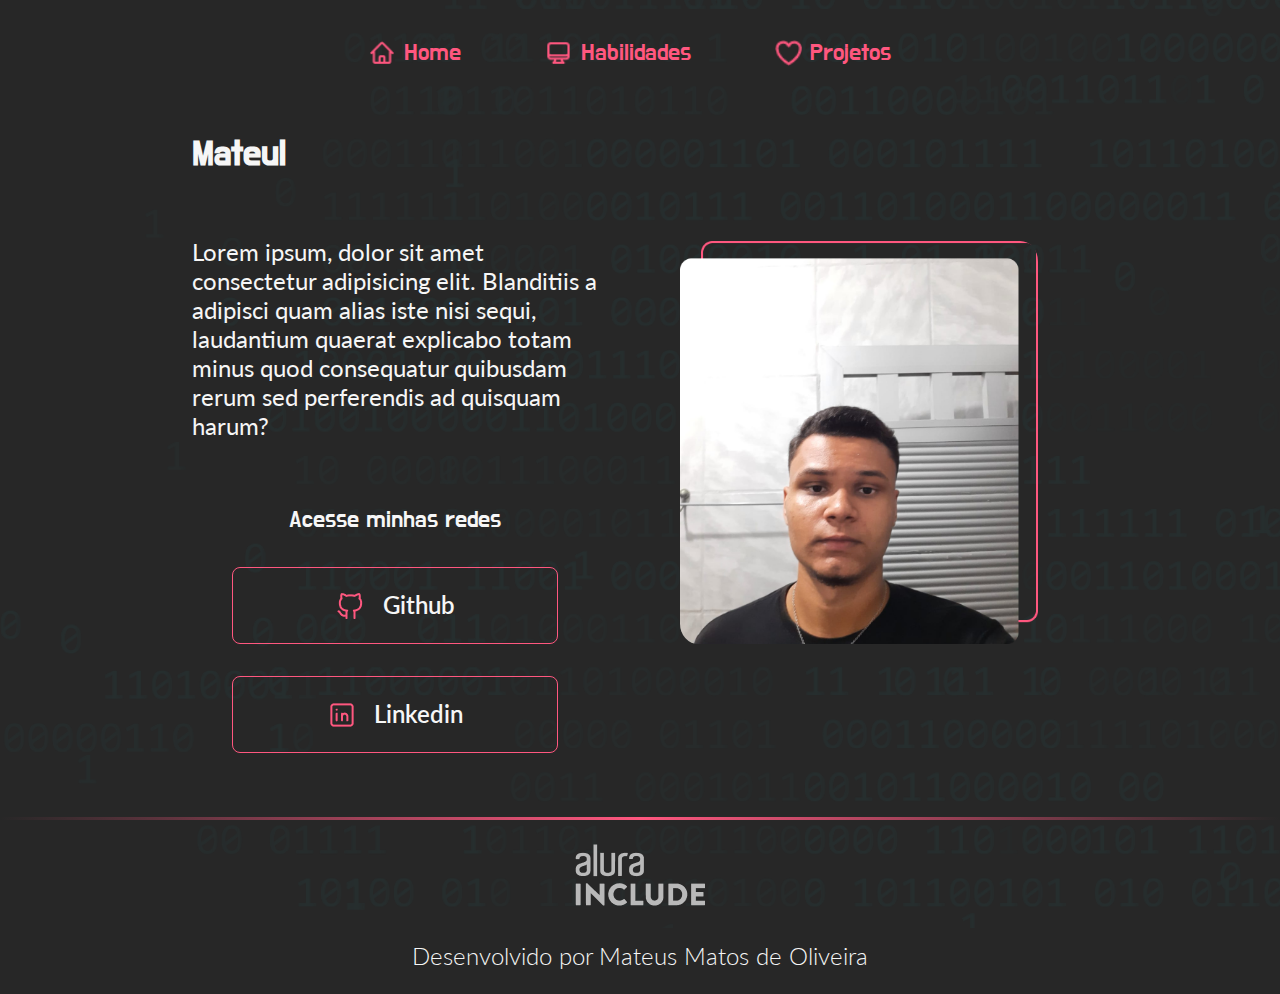
==== index.html @ 691ed64d "mudado home.html para index.html" ====
<!DOCTYPE html>
<html lang="en">
<head>
    <meta charset="UTF-8">
    <meta name="viewport" content="width=device-width, initial-scale=1.0">
    <title>Home</title>
    <link rel="stylesheet" href="./style/index.css">
    <link rel="shortcut icon" href="./assets/favicon_home.png" type="image/x-icon">
</head>
<body>

    <header class="cabecalho">

        <nav class="cabecalho__menu">

            <a href="index.html" class="cabecalho__menu__link">
                <div class="cabecalho__menu__item">
                    <img src="./assets/home.png" alt="icone de uma casa rosa">
                    <span>Home</span>
                </div>
            </a>

            <a href="skills.html" class="cabecalho__menu__link">
                <div class="cabecalho__menu__item">
                    <img src="./assets/skills.png" alt="icone de uma tv rosa">
                    <span>Habilidades</span> 
                </div>
            </a>

            <a href="projects.html" class="cabecalho__menu__link">
                <div class="cabecalho__menu__item">
                    <img src="./assets/projects.png" alt="icone de um coração rosa">
                    <span>Projetos</span> 
                </div>
            </a>
            
        </nav>

    </header>

    <main class="apresentacao">

        <section class="apresentacao__conteudo">

            <div class="apresentacao__conteudo__completo">

                <h1 class="apresentacao__conteudo__nome" id="nome-autor"></h1>
                <strong class="titulo__destaque__nome" id="sobrenome-autor"></strong>

            </div>

            <p class="apresentacao__conteudo__paragrafo">Lorem ipsum, dolor sit amet consectetur adipisicing elit. Blanditiis a adipisci quam alias iste nisi sequi, laudantium quaerat explicabo totam minus quod consequatur quibusdam rerum sed perferendis ad quisquam harum?</p>

            <div class="apresentacao__links">

                <h2 class="apresentacao__links__subtitulo">Acesse minhas redes</h2>

                <a href="https://github.com/gota03" class="apresentacao__links__navegacao" target="_blank">
                    <img src="./assets/githubg.png" alt="Logo do Github">
                    <span>Github</span> 
                </a>

                <a href="" class="apresentacao__links__navegacao" target="_blank">
                    <img src="./assets/linkedin.png" alt="Logo do Linkedin">
                    <span>Linkedin</span> 
                </a>

            </div>

        </section>

        <img class="apresentacao__imagem__pessoal" src="./assets/imagem_pessoal.png" alt="foto do mateus">

    </main>

    <div class="rodape__borda"></div>
    
    <footer class="rodape">
        
        <img src="./assets/Logo Alura Include.png" alt="logo da alura">
        <p class="rodape__texto">Desenvolvido por Mateus Matos de Oliveira</p>
    </footer>

    <script src="./scripts/home.js"></script>

</body>
</html>
---- style/index.css ----
@import url('https://fonts.googleapis.com/css2?family=Do+Hyeon&display=swap');
@import url('https://fonts.googleapis.com/css2?family=Lato:ital,wght@0,100;0,300;0,400;0,700;0,900;1,100;1,300;1,400;1,700;1,900&display=swap');

:root{
    --cor-primaria: #FF577F;
    --cor-secundaria: #F6F6F6;
    --cor-terciaria: #272727;

    --fonte-primaria: 'Do Hyeon', sans-serif;
    --fonte-secundaria: 'Lato', sans-serif;
}

*{
    margin: 0;
    padding: 0;
}

html ::-webkit-scrollbar { 
    /* Utilizaremos esta propriedade para definir a largura da barra de rolagem. */
    width: 7px;
  }
  html ::-webkit-scrollbar-thumb {
    /* Esta propriedade serve para customizar o background da barra de rolagem. */
    border-radius: 3.12rem;
    background:  var(--cor-primaria);
  }
  html ::-webkit-scrollbar-track {
    /*  Esta propriedade serve para customizar a barrinha da barra de rolagem. */
    background:  var(--cor-terciaria);
  }

body{
    background-color: var(--cor-terciaria);
    background-image: url("../assets/background.png");
    background-repeat: no-repeat;
    background-size: auto;
    box-sizing: border-box;
    overflow-x: hidden;
}

.cabecalho{
    padding: 3% 5% 0% 5%;
    overflow-x: auto;
    white-space: nowrap;
}

.cabecalho__menu{
    display: flex;
    justify-content: center;
    gap: 4rem;
}

.cabecalho__menu__item {
    display: flex;
    align-items: center;
    gap: 0.5rem;
}

.cabecalho__menu__link{
    position: relative;
    text-decoration: none;
    font-family: var(--fonte-primaria);
    color:var(--cor-primaria);
    font-size: 1.5rem;
    margin-right: 1.25rem;
    font-weight: 400;
}

.cabecalho__menu__link img{
    width: 1.7rem;
}
  
.cabecalho__menu__link::after {
    content: '';
    position: absolute;
    bottom: 0;
    left: 50%;
    width: 0;
    height: 0.12rem; /* Altura da borda */
    background-color: var(--cor-primaria); /* Cor da borda */
    transition: width 0.5s ease; /* Animação da largura */
    transform: translateX(-50%);
}
  
.cabecalho__menu__link:hover::after {
    width: calc(100%);
}

.apresentacao{
    padding: 5% 15%;
    display: flex;
    align-items: center;
    justify-content: space-between;
    gap: 5.12rem;
}

.apresentacao__conteudo{
    width: 50%;
    display: flex;
    flex-direction: column;
    gap: 2.5rem;
}

.apresentacao__conteudo__completo{
    display: flex;
    flex-direction: row;
    gap: 0.62rem;
}

.apresentacao__conteudo__nome{
    font-size: 2.25rem;
    font-family: var(--fonte-primaria);
    color: var(--cor-secundaria);
}

.apresentacao__conteudo__minhas{
    font-size: 2.25rem;
    font-family: var(--fonte-primaria);
    color: var(--cor-secundaria);
}

.apresentacao__conteudo__projetos{
    font-size: 2.25rem;
    font-family: var(--fonte-primaria);
    color: var(--cor-secundaria);
}

#nome-autor.piscar::after,
#sobrenome-autor.piscar::after {
    content: "|";
    animation: piscar 1s infinite;
}

#minhas.piscar::after,
#habilidades.piscar::after {
    content: "|";
    animation: piscar 1s infinite;
}

#meus.piscar::after,
#projetos.piscar::after {
    content: "|";
    animation: piscar 1s infinite;
}

.titulo__destaque__nome{
    font-size: 2.25rem;
    font-family: var(--fonte-primaria);
    color: var(--cor-primaria);
}

.titulo__destaque__habilidades{
    font-size: 2.25rem;
    font-family: var(--fonte-primaria);
    color: var(--cor-primaria);
}

.titulo__destaque__projetos{
    font-size: 2.25rem;
    font-family: var(--fonte-primaria);
    color: var(--cor-primaria);
}

@keyframes piscar {
    0% {
        opacity: 0;
      }
      50% {
        opacity: 1;
      }
      100% {
        opacity: 0;
      }
}

.apresentacao__conteudo__paragrafo{
    font-size: 1.5rem;
    font-family: var(--fonte-secundaria);
    margin-top: 1.25rem;
    color: var(--cor-secundaria);
}

.apresentacao__links{
    display: flex;
    justify-content: space-between;
    margin-top: 1.56rem;
    flex-direction: column;
    align-items: center;
    gap: 2rem;
}

.apresentacao__projetos{
    display: flex;
    justify-content: space-around;
    gap: 3.12rem;
}

.apresentacao__projetos__imagens{
    width: 70%;
    border-radius: 1rem;
}

.apresentacao__links__subtitulo{
    font-family: var(--fonte-primaria);
    font-weight: 400;
    font-size: 1.5rem;
    color: var(--cor-secundaria);
    text-align: center;
}

.apresentacao__links__navegacao{
    display: flex;
    justify-content: center;
    gap: 1rem;
    border: 0.12rem solid var(--cor-primaria);
    width: 80%;
    text-align: center;
    border-radius: 8px;
    font-size: 1.5rem;
    padding: 1.34rem 0rem;
    text-decoration: none;
    color: var(--cor-secundaria);
    font-weight: 600;
    font-family: "Lato", sans-serif;
}

.apresentacao__links__navegacao:hover {
    transform: scale(1.07);
}

.apresentacao__borda__imagem{
    border: 0.12rem solid #FF577F;
    border-radius: 0.62rem;
    margin-right: 3.12rem;
    padding: 6.25rem;
}

.apresentacao__imagem__pessoal{
    width: 40%;
    margin-right: 3.12rem;
    border-radius: 5%;
}

.apresentacao__imagem{
    width: 40%;
    height: 40%;
}

.rodape__borda {
    position: relative;
    bottom: 0;
    left: 0;
    width: 100%;
    height: 0.18rem; /* Altura da linha */
    background: linear-gradient(to right, rgba(255, 87, 127, 0), rgba(255, 87, 127, 1), rgba(255, 87, 127, 0));
    animation: moverFeixe 2.4s linear infinite;
}

@keyframes moverFeixe {
    0% {
        left: -100%;
    }
    100% {
        left: 100%;
    }
}

.rodape{
    padding: 1.5rem;
    color: var(--cor-secundaria);
    text-align: center;
    font-family: var(--fonte-secundaria);
    font-size: 1rem;
    font-weight: 400;
}

@keyframes lights {
    0% {
      color: hsl(230, 40%, 80%);
      text-shadow:
        0 0 1em hsla(320, 100%, 50%, 0.2),
        0 0 0.125em hsla(320, 100%, 60%, 0.3),
        -1em -0.125em 0.5em hsla(40, 100%, 60%, 0),
        1em 0.125em 0.5em hsla(200, 100%, 60%, 0);
    }
    
    30% { 
      color: hsl(230, 80%, 90%);
      text-shadow:
        0 0 1em hsla(320, 100%, 50%, 0.5),
        0 0 0.125em hsla(320, 100%, 60%, 0.5),
        -0.5em -0.125em 0.25em hsla(40, 100%, 60%, 0.2),
        0.5em 0.125em 0.25em hsla(200, 100%, 60%, 0.4);
    }
    
    40% { 
      color: hsl(230, 100%, 95%);
      text-shadow:
        0 0 1em hsla(320, 100%, 50%, 0.5),
        0 0 0.125em hsla(320, 100%, 90%, 0.5),
        -0.25em -0.125em 0.125em hsla(40, 100%, 60%, 0.2),
        0.25em 0.125em 0.125em hsla(200, 100%, 60%, 0.4);
    }
    
    70% {
      color: hsl(230, 80%, 90%);
      text-shadow:
        0 0 1em hsla(320, 100%, 50%, 0.5),
        0 0 0.125em hsla(320, 100%, 60%, 0.5),
        0.5em -0.125em 0.25em hsla(40, 100%, 60%, 0.2),
        -0.5em 0.125em 0.25em hsla(200, 100%, 60%, 0.4);
    }
    
    100% {
      color: hsl(230, 40%, 80%);
      text-shadow:
        0 0 1em hsla(320, 100%, 50%, 0.2),
        0 0 0.125em hsla(320, 100%, 60%, 0.3),
        1em -0.125em 0.5em hsla(40, 100%, 60%, 0),
        -1em 0.125em 0.5em hsla(200, 100%, 60%, 0);
    }
    
  }

.rodape__texto {
    margin: auto;
    margin-top: 2rem;
    font-size: 1.5rem;
    font-weight: 300;
    animation: lights 5s 750ms linear infinite;
}

@media screen and (min-width: 320px) and (max-width: 399px) {
    .cabecalho{
        padding: 5% 0% 0% 4%;
        overflow-x: hidden;
    }
    .cabecalho__menu {
        flex-direction: row;
        gap: 0.2rem;
    }
    .cabecalho__menu__item {
        gap: 0.3rem;
    }
    .cabecalho__menu__link img{
        width: 1.1rem;
    }
    .cabecalho__menu__item span{
        font-size: 1rem;
    }
    .apresentacao{
        flex-direction: column-reverse;
    }
    .apresentacao__imagem__pessoal{
        width: 100%;
        margin-left: 3.9rem;
        margin-top: 2rem;
        border-radius: 1rem;
        margin-bottom: -3rem;
    }
    .apresentacao__imagem{
        width: 100%;
        margin-top: 1rem;
        border-radius: 1rem; 
        margin-bottom: -3rem;
    }
    .apresentacao__conteudo{
        width: 100%;
        gap: 0.8rem;
    }
    .apresentacao__conteudo__completo{
        flex-direction: column;
        flex-direction: row;
        flex-wrap: wrap;
        gap: 0.2rem;
        margin-top: 1rem;
    }
    .apresentacao__conteudo__nome, .titulo__destaque__nome{
        font-size: 2rem;
    }
    .apresentacao__links__navegacao{
        width: 100%;
    }
    .rodape__borda{
        margin-top: 1.5rem;
    }
    .rodape{
        margin-top: 1.5rem;
    }
    .apresentacao__projetos{
        margin-top: 2rem;
        flex-direction: column;
    }
    .apresentacao__projetos__imagens{
        width: 100%;
        border-radius: 1rem;
    }
    @keyframes lights {
        0% {
          color: hsl(230, 40%, 80%);
          text-shadow:
            0 0 1em hsla(320, 100%, 50%, 0.2),
            0 0 0.125em hsla(320, 100%, 60%, 0.3),
            -1em -0.125em 0.5em hsla(40, 100%, 60%, 0),
            1em 0.125em 0.5em hsla(200, 100%, 60%, 0);
        }
        
        30% { 
          color: hsl(230, 80%, 90%);
          text-shadow:
            0 0 1em hsla(320, 100%, 50%, 0.5),
            0 0 0.125em hsla(320, 100%, 60%, 0.5),
            -0.5em -0.125em 0.25em hsla(40, 100%, 60%, 0.2),
            0.5em 0.125em 0.25em hsla(200, 100%, 60%, 0.4);
        }
        
        40% { 
          color: hsl(230, 100%, 95%);
          text-shadow:
            0 0 1em hsla(320, 100%, 50%, 0.5),
            0 0 0.125em hsla(320, 100%, 90%, 0.5),
            -0.25em -0.125em 0.125em hsla(40, 100%, 60%, 0.2),
            0.25em 0.125em 0.125em hsla(200, 100%, 60%, 0.4);
        }
        
        70% {
          color: hsl(230, 80%, 90%);
          text-shadow:
            0 0 1em hsla(320, 100%, 50%, 0.5),
            0 0 0.125em hsla(320, 100%, 60%, 0.5),
            0.5em -0.125em 0.25em hsla(40, 100%, 60%, 0.2),
            -0.5em 0.125em 0.25em hsla(200, 100%, 60%, 0.4);
        }
        
        100% {
          color: hsl(230, 40%, 80%);
          text-shadow:
            0 0 1em hsla(320, 100%, 50%, 0.2),
            0 0 0.125em hsla(320, 100%, 60%, 0.3),
            1em -0.125em 0.5em hsla(40, 100%, 60%, 0),
            -1em 0.125em 0.5em hsla(200, 100%, 60%, 0);
        }
        
      }

    .rodape__texto {
        margin: auto;
        margin-top: 2rem;
        font-size: 2rem;
        font-weight: 300;
        animation: lights 5s 750ms linear infinite;
    }
}

@media screen and (min-width: 400px) and (max-width: 576px) {
    .cabecalho{
        padding: 5% 0% 1% 1%;
        overflow-x: hidden;
        width: 100%;
    }
    .cabecalho__menu {
        flex-direction: row;
        gap: 0.3rem;
    }
    .cabecalho__menu__link{
        width: auto;
    }
    .cabecalho__menu__item {
        gap: 0.4
        rem;
    }
    .cabecalho__menu__link img{
        width: 1.4rem;
    }
    .cabecalho__menu__item span{
        font-size: 1.4rem;
    }
    .apresentacao{
        flex-direction: column-reverse;
    }
    .apresentacao__imagem__pessoal{
        width: 100%;
        margin-left: 4.5rem;
        margin-top: 2rem;
        border-radius: 1rem;
        margin-bottom: -3rem;
    }
    .apresentacao__imagem{
        width: 100%;
        margin-top: 1rem;
        border-radius: 1rem; 
        margin-bottom: -3rem;
    }
    .apresentacao__conteudo{
        width: 100%;
        gap: 0.8rem;
    }
    .apresentacao__conteudo__completo{
        flex-direction: column;
        flex-direction: row;
        flex-wrap: wrap;
        gap: 0.5rem;
        margin-top: 1rem;
    }
    .apresentacao__links__navegacao{
        width: 100%;
    }
    .rodape__borda{
        margin-top: 1.5rem;
    }
    .rodape{
        margin-top: 1.5rem;
    }
    .apresentacao__projetos{
        margin-top: 2rem;
        flex-direction: column;
    }
    .apresentacao__projetos__imagens{
        width: 100%;
        border-radius: 1rem;
    }
    @keyframes lights {
        0% {
          color: hsl(230, 40%, 80%);
          text-shadow:
            0 0 1em hsla(320, 100%, 50%, 0.2),
            0 0 0.125em hsla(320, 100%, 60%, 0.3),
            -1em -0.125em 0.5em hsla(40, 100%, 60%, 0),
            1em 0.125em 0.5em hsla(200, 100%, 60%, 0);
        }
        
        30% { 
          color: hsl(230, 80%, 90%);
          text-shadow:
            0 0 1em hsla(320, 100%, 50%, 0.5),
            0 0 0.125em hsla(320, 100%, 60%, 0.5),
            -0.5em -0.125em 0.25em hsla(40, 100%, 60%, 0.2),
            0.5em 0.125em 0.25em hsla(200, 100%, 60%, 0.4);
        }
        
        40% { 
          color: hsl(230, 100%, 95%);
          text-shadow:
            0 0 1em hsla(320, 100%, 50%, 0.5),
            0 0 0.125em hsla(320, 100%, 90%, 0.5),
            -0.25em -0.125em 0.125em hsla(40, 100%, 60%, 0.2),
            0.25em 0.125em 0.125em hsla(200, 100%, 60%, 0.4);
        }
        
        70% {
          color: hsl(230, 80%, 90%);
          text-shadow:
            0 0 1em hsla(320, 100%, 50%, 0.5),
            0 0 0.125em hsla(320, 100%, 60%, 0.5),
            0.5em -0.125em 0.25em hsla(40, 100%, 60%, 0.2),
            -0.5em 0.125em 0.25em hsla(200, 100%, 60%, 0.4);
        }
        
        100% {
          color: hsl(230, 40%, 80%);
          text-shadow:
            0 0 1em hsla(320, 100%, 50%, 0.2),
            0 0 0.125em hsla(320, 100%, 60%, 0.3),
            1em -0.125em 0.5em hsla(40, 100%, 60%, 0),
            -1em 0.125em 0.5em hsla(200, 100%, 60%, 0);
        }
        
      }

    .rodape__texto {
        margin: auto;
        margin-top: 2rem;
        font-size: 1rem;
        font-weight: 300;
        animation: lights 5s 750ms linear infinite;
    }
}

@media screen and (min-width: 577px) and (max-width: 1024px){
    .cabecalho{
        padding: 10% 0% 5% 2%;
        overflow-x: hidden;
    }
    .cabecalho__menu{
        gap: 1rem;
    }
    .cabecalho__menu__item{
        gap: 0.5rem;
    }
    .cabecalho__menu__link{
        font-size: 2rem;
    }
    .cabecalho__menu__link img{
        width: 2rem;
    }
    .apresentacao{
        padding: 5% 5% 5% 5%;
        width: auto;
        gap: 4rem;
        flex-direction: column-reverse;
    }
    .apresentacao__conteudo{
        align-items: center;
        gap: 1rem;
        width: auto;
    }
    .apresentacao__conteudo__completo{
        gap: 1rem;
        flex-wrap: wrap;
    }
    .apresentacao__conteudo__nome, .titulo__destaque__nome, .apresentacao__conteudo__minhas, .titulo__destaque__habilidades, .apresentacao__conteudo__projetos, .titulo__destaque__projetos{
        font-size: 3.5rem;
    }
    .apresentacao__conteudo__paragrafo{
        margin-top: 2rem;
        font-size: 2.3rem;
    }
    .apresentacao__links__subtitulo{
        margin-top: 2rem;
        font-size: 2.5rem;
    }
    .apresentacao__links__navegacao{
        width: 100%;
        font-size: 2rem;
        padding: 2rem 1.5rem;
        align-items: center;
        margin-top: 2rem;
    }
    .apresentacao__links__navegacao img{
        width: 3rem;
    }
    .apresentacao__links__navegacao span{
        font-size: 2.5rem;
    }
    .apresentacao__imagem__pessoal{
        width: auto;
        margin-right: 0rem;
    }
    .apresentacao__imagem{
        width: auto;
    }
    .apresentacao__projetos{
        width: 100%;
        flex-direction: column;
        align-items: center;
        margin-top: 5rem;
    }
    .rodape__borda{
        margin-top: 2rem;
        height: 0.3rem;
        margin-bottom: 2rem;
    }
    .rodape{
        padding: 2rem;
        font-size: 2rem;
    }
    .rodape img{
        width: 10rem;
    }
    @keyframes lights {
        0% {
          color: hsl(230, 40%, 80%);
          text-shadow:
            0 0 1em hsla(320, 100%, 50%, 0.2),
            0 0 0.125em hsla(320, 100%, 60%, 0.3),
            -1em -0.125em 0.5em hsla(40, 100%, 60%, 0),
            1em 0.125em 0.5em hsla(200, 100%, 60%, 0);
        }
        
        30% { 
          color: hsl(230, 80%, 90%);
          text-shadow:
            0 0 1em hsla(320, 100%, 50%, 0.5),
            0 0 0.125em hsla(320, 100%, 60%, 0.5),
            -0.5em -0.125em 0.25em hsla(40, 100%, 60%, 0.2),
            0.5em 0.125em 0.25em hsla(200, 100%, 60%, 0.4);
        }
        
        40% { 
          color: hsl(230, 100%, 95%);
          text-shadow:
            0 0 1em hsla(320, 100%, 50%, 0.5),
            0 0 0.125em hsla(320, 100%, 90%, 0.5),
            -0.25em -0.125em 0.125em hsla(40, 100%, 60%, 0.2),
            0.25em 0.125em 0.125em hsla(200, 100%, 60%, 0.4);
        }
        
        70% {
          color: hsl(230, 80%, 90%);
          text-shadow:
            0 0 1em hsla(320, 100%, 50%, 0.5),
            0 0 0.125em hsla(320, 100%, 60%, 0.5),
            0.5em -0.125em 0.25em hsla(40, 100%, 60%, 0.2),
            -0.5em 0.125em 0.25em hsla(200, 100%, 60%, 0.4);
        }
        
        100% {
          color: hsl(230, 40%, 80%);
          text-shadow:
            0 0 1em hsla(320, 100%, 50%, 0.2),
            0 0 0.125em hsla(320, 100%, 60%, 0.3),
            1em -0.125em 0.5em hsla(40, 100%, 60%, 0),
            -1em 0.125em 0.5em hsla(200, 100%, 60%, 0);
        }
        
      }
      .rodape__texto {
        margin: auto;
        margin-top: 2rem;
        font-size: 2rem;
        font-weight: 300;
        animation: lights 5s 750ms linear infinite;
      }
}
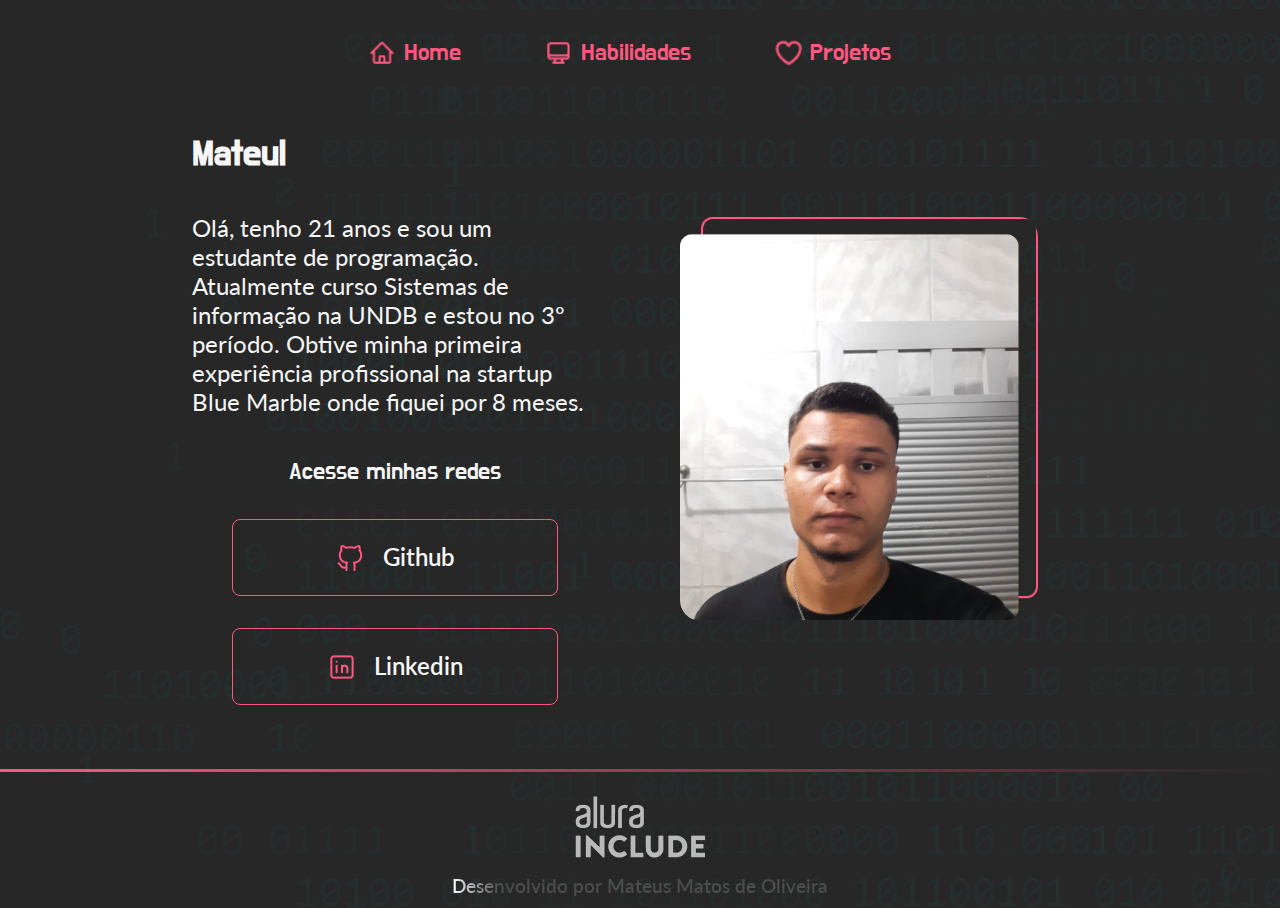
==== commit ae639098: "corrigido algumas coisas" ====
--- a/index.html
+++ b/index.html
@@ -49,7 +49,8 @@
 
             </div>
 
-            <p class="apresentacao__conteudo__paragrafo">Lorem ipsum, dolor sit amet consectetur adipisicing elit. Blanditiis a adipisci quam alias iste nisi sequi, laudantium quaerat explicabo totam minus quod consequatur quibusdam rerum sed perferendis ad quisquam harum?</p>
+            <p class="apresentacao__conteudo__paragrafo">Olá, tenho 21 anos e sou um estudante de programação. Atualmente curso Sistemas de informação na UNDB e estou no 3º período. Obtive minha primeira experiência profissional na startup Blue Marble onde fiquei por 8 meses. 
+            </p>
 
             <div class="apresentacao__links">
 
@@ -60,7 +61,7 @@
                     <span>Github</span> 
                 </a>
 
-                <a href="" class="apresentacao__links__navegacao" target="_blank">
+                <a href="https://www.linkedin.com/mwlite/profile/me?trk=p_mwlite_feed_updates-secondary_nav" class="apresentacao__links__navegacao" target="_blank">
                     <img src="./assets/linkedin.png" alt="Logo do Linkedin">
                     <span>Linkedin</span> 
                 </a>
@@ -81,7 +82,7 @@
         <p class="rodape__texto">Desenvolvido por Mateus Matos de Oliveira</p>
     </footer>
 
-    <script src="./scripts/home.js"></script>
+    <script src="./scripts/index.js"></script>
 
 </body>
 </html>--- a/style/index.css
+++ b/style/index.css
@@ -29,6 +29,11 @@
     background:  var(--cor-terciaria);
   }
 
+  ::selection {
+    color: var(--cor-secundaria); /* Cor do texto selecionado */
+    background-color: var(--cor-primaria); /* Cor de fundo do texto selecionado */
+}
+
 body{
     background-color: var(--cor-terciaria);
     background-image: url("../assets/background.png");
@@ -36,6 +41,8 @@
     background-size: auto;
     box-sizing: border-box;
     overflow-x: hidden;
+    -webkit-font-smoothing: antialiased;
+    -moz-osx-font-smoothing: grayscale;
 }
 
 .cabecalho{
@@ -98,7 +105,7 @@
     width: 50%;
     display: flex;
     flex-direction: column;
-    gap: 2.5rem;
+    gap: 1rem;
 }
 
 .apresentacao__conteudo__completo{
@@ -193,6 +200,7 @@
     display: flex;
     justify-content: space-around;
     gap: 3.12rem;
+    margin-top: 2rem;
 }
 
 .apresentacao__projetos__imagens{
@@ -252,16 +260,26 @@
     left: 0;
     width: 100%;
     height: 0.18rem; /* Altura da linha */
+    overflow: hidden; /* Oculta qualquer conteúdo que ultrapasse o elemento pai */
+}
+
+.rodape__borda::after {
+    content: '';
+    position: absolute;
+    top: 0;
+    left: -100%; /* Inicia fora da visão do elemento pai */
+    width: 200%; /* Garante que a animação tenha espaço para se mover */
+    height: 100%;
     background: linear-gradient(to right, rgba(255, 87, 127, 0), rgba(255, 87, 127, 1), rgba(255, 87, 127, 0));
-    animation: moverFeixe 2.4s linear infinite;
+    animation: moverFeixe 2s linear infinite; /* Ajustei o tempo da animação */
 }
 
 @keyframes moverFeixe {
     0% {
-        left: -100%;
+        transform: translateX(-100%); /* Começa no início do elemento pai */
     }
     100% {
-        left: 100%;
+        transform: translateX(100%); /* Move até o final do elemento pai */
     }
 }
 
@@ -274,62 +292,38 @@
     font-weight: 400;
 }
 
-@keyframes lights {
+.rodape__texto{
+    position: absolute;
+    margin-top: 1.5rem;
+    left: 50%;
+    transform: translate(-50%,-50%);
+    padding: 12px 48px;
+    color: #ffffff;
+    background: linear-gradient(to right, #4d4d4d 0, white 10%, #4d4d4d 20%);
+    background-position: 0;
+    -webkit-background-clip: text;
+    -webkit-text-fill-color: transparent;
+    animation: shine 3s infinite linear;
+    animation-fill-mode: forwards;
+    -webkit-text-size-adjust: none;
+    font-weight: 600;
+    font-size: 1.2rem;
+    text-decoration: none;
+    white-space: nowrap;
+}
+    
+@keyframes shine{
     0% {
-      color: hsl(230, 40%, 80%);
-      text-shadow:
-        0 0 1em hsla(320, 100%, 50%, 0.2),
-        0 0 0.125em hsla(320, 100%, 60%, 0.3),
-        -1em -0.125em 0.5em hsla(40, 100%, 60%, 0),
-        1em 0.125em 0.5em hsla(200, 100%, 60%, 0);
-    }
-    
-    30% { 
-      color: hsl(230, 80%, 90%);
-      text-shadow:
-        0 0 1em hsla(320, 100%, 50%, 0.5),
-        0 0 0.125em hsla(320, 100%, 60%, 0.5),
-        -0.5em -0.125em 0.25em hsla(40, 100%, 60%, 0.2),
-        0.5em 0.125em 0.25em hsla(200, 100%, 60%, 0.4);
-    }
-    
-    40% { 
-      color: hsl(230, 100%, 95%);
-      text-shadow:
-        0 0 1em hsla(320, 100%, 50%, 0.5),
-        0 0 0.125em hsla(320, 100%, 90%, 0.5),
-        -0.25em -0.125em 0.125em hsla(40, 100%, 60%, 0.2),
-        0.25em 0.125em 0.125em hsla(200, 100%, 60%, 0.4);
-    }
-    
-    70% {
-      color: hsl(230, 80%, 90%);
-      text-shadow:
-        0 0 1em hsla(320, 100%, 50%, 0.5),
-        0 0 0.125em hsla(320, 100%, 60%, 0.5),
-        0.5em -0.125em 0.25em hsla(40, 100%, 60%, 0.2),
-        -0.5em 0.125em 0.25em hsla(200, 100%, 60%, 0.4);
-    }
-    
-    100% {
-      color: hsl(230, 40%, 80%);
-      text-shadow:
-        0 0 1em hsla(320, 100%, 50%, 0.2),
-        0 0 0.125em hsla(320, 100%, 60%, 0.3),
-        1em -0.125em 0.5em hsla(40, 100%, 60%, 0),
-        -1em 0.125em 0.5em hsla(200, 100%, 60%, 0);
-    }
-    
-  }
-
-.rodape__texto {
-    margin: auto;
-    margin-top: 2rem;
-    font-size: 1.5rem;
-    font-weight: 300;
-    animation: lights 5s 750ms linear infinite;
-}
-
+        background-position: 0px;
+      }  
+      50%{
+        background-position: 250px;
+      }
+      100%{
+        background-position: 450px;
+      }
+}
+  
 @media screen and (min-width: 320px) and (max-width: 399px) {
     .cabecalho{
         padding: 5% 0% 0% 4%;
@@ -395,60 +389,36 @@
         width: 100%;
         border-radius: 1rem;
     }
-    @keyframes lights {
+    .rodape__texto{
+        position: absolute;
+        margin-top: 1.5rem;
+        left: 50%;
+        transform: translate(-50%,-50%);
+        padding: 12px 48px;
+        color: #ffffff;
+        background: linear-gradient(to right, #4d4d4d 0, white 10%, #4d4d4d 20%);
+        background-position: 0;
+        -webkit-background-clip: text;
+        -webkit-text-fill-color: transparent;
+        animation: shine 3s infinite linear;
+        animation-fill-mode: forwards;
+        -webkit-text-size-adjust: none;
+        font-weight: 600;
+        font-size: 1rem;
+        text-decoration: none;
+        white-space: nowrap;
+    }
+        
+    @keyframes shine{
         0% {
-          color: hsl(230, 40%, 80%);
-          text-shadow:
-            0 0 1em hsla(320, 100%, 50%, 0.2),
-            0 0 0.125em hsla(320, 100%, 60%, 0.3),
-            -1em -0.125em 0.5em hsla(40, 100%, 60%, 0),
-            1em 0.125em 0.5em hsla(200, 100%, 60%, 0);
-        }
-        
-        30% { 
-          color: hsl(230, 80%, 90%);
-          text-shadow:
-            0 0 1em hsla(320, 100%, 50%, 0.5),
-            0 0 0.125em hsla(320, 100%, 60%, 0.5),
-            -0.5em -0.125em 0.25em hsla(40, 100%, 60%, 0.2),
-            0.5em 0.125em 0.25em hsla(200, 100%, 60%, 0.4);
-        }
-        
-        40% { 
-          color: hsl(230, 100%, 95%);
-          text-shadow:
-            0 0 1em hsla(320, 100%, 50%, 0.5),
-            0 0 0.125em hsla(320, 100%, 90%, 0.5),
-            -0.25em -0.125em 0.125em hsla(40, 100%, 60%, 0.2),
-            0.25em 0.125em 0.125em hsla(200, 100%, 60%, 0.4);
-        }
-        
-        70% {
-          color: hsl(230, 80%, 90%);
-          text-shadow:
-            0 0 1em hsla(320, 100%, 50%, 0.5),
-            0 0 0.125em hsla(320, 100%, 60%, 0.5),
-            0.5em -0.125em 0.25em hsla(40, 100%, 60%, 0.2),
-            -0.5em 0.125em 0.25em hsla(200, 100%, 60%, 0.4);
-        }
-        
-        100% {
-          color: hsl(230, 40%, 80%);
-          text-shadow:
-            0 0 1em hsla(320, 100%, 50%, 0.2),
-            0 0 0.125em hsla(320, 100%, 60%, 0.3),
-            1em -0.125em 0.5em hsla(40, 100%, 60%, 0),
-            -1em 0.125em 0.5em hsla(200, 100%, 60%, 0);
-        }
-        
-      }
-
-    .rodape__texto {
-        margin: auto;
-        margin-top: 2rem;
-        font-size: 2rem;
-        font-weight: 300;
-        animation: lights 5s 750ms linear infinite;
+            background-position: 0px;
+          }  
+          50%{
+            background-position: 250px;
+          }
+          100%{
+            background-position: 450px;
+          }
     }
 }
 
@@ -519,60 +489,36 @@
         width: 100%;
         border-radius: 1rem;
     }
-    @keyframes lights {
+    .rodape__texto{
+        position: absolute;
+        margin-top: 1.5rem;
+        left: 50%;
+        transform: translate(-50%,-50%);
+        padding: 12px 48px;
+        color: #ffffff;
+        background: linear-gradient(to right, #4d4d4d 0, white 10%, #4d4d4d 20%);
+        background-position: 0;
+        -webkit-background-clip: text;
+        -webkit-text-fill-color: transparent;
+        animation: shine 3s infinite linear;
+        animation-fill-mode: forwards;
+        -webkit-text-size-adjust: none;
+        font-weight: 600;
+        font-size: 1.2rem;
+        text-decoration: none;
+        white-space: nowrap;
+    }
+        
+    @keyframes shine{
         0% {
-          color: hsl(230, 40%, 80%);
-          text-shadow:
-            0 0 1em hsla(320, 100%, 50%, 0.2),
-            0 0 0.125em hsla(320, 100%, 60%, 0.3),
-            -1em -0.125em 0.5em hsla(40, 100%, 60%, 0),
-            1em 0.125em 0.5em hsla(200, 100%, 60%, 0);
-        }
-        
-        30% { 
-          color: hsl(230, 80%, 90%);
-          text-shadow:
-            0 0 1em hsla(320, 100%, 50%, 0.5),
-            0 0 0.125em hsla(320, 100%, 60%, 0.5),
-            -0.5em -0.125em 0.25em hsla(40, 100%, 60%, 0.2),
-            0.5em 0.125em 0.25em hsla(200, 100%, 60%, 0.4);
-        }
-        
-        40% { 
-          color: hsl(230, 100%, 95%);
-          text-shadow:
-            0 0 1em hsla(320, 100%, 50%, 0.5),
-            0 0 0.125em hsla(320, 100%, 90%, 0.5),
-            -0.25em -0.125em 0.125em hsla(40, 100%, 60%, 0.2),
-            0.25em 0.125em 0.125em hsla(200, 100%, 60%, 0.4);
-        }
-        
-        70% {
-          color: hsl(230, 80%, 90%);
-          text-shadow:
-            0 0 1em hsla(320, 100%, 50%, 0.5),
-            0 0 0.125em hsla(320, 100%, 60%, 0.5),
-            0.5em -0.125em 0.25em hsla(40, 100%, 60%, 0.2),
-            -0.5em 0.125em 0.25em hsla(200, 100%, 60%, 0.4);
-        }
-        
-        100% {
-          color: hsl(230, 40%, 80%);
-          text-shadow:
-            0 0 1em hsla(320, 100%, 50%, 0.2),
-            0 0 0.125em hsla(320, 100%, 60%, 0.3),
-            1em -0.125em 0.5em hsla(40, 100%, 60%, 0),
-            -1em 0.125em 0.5em hsla(200, 100%, 60%, 0);
-        }
-        
-      }
-
-    .rodape__texto {
-        margin: auto;
-        margin-top: 2rem;
-        font-size: 1rem;
-        font-weight: 300;
-        animation: lights 5s 750ms linear infinite;
+            background-position: 0px;
+          }  
+          50%{
+            background-position: 250px;
+          }
+          100%{
+            background-position: 450px;
+          }
     }
 }
 
@@ -657,58 +603,35 @@
     .rodape img{
         width: 10rem;
     }
-    @keyframes lights {
+    .rodape__texto{
+        position: absolute;
+        margin-top: 1.5rem;
+        left: 50%;
+        transform: translate(-50%,-50%);
+        padding: 12px 48px;
+        color: #ffffff;
+        background: linear-gradient(to right, #4d4d4d 0, white 10%, #4d4d4d 20%);
+        background-position: 0;
+        -webkit-background-clip: text;
+        -webkit-text-fill-color: transparent;
+        animation: shine 3s infinite linear;
+        animation-fill-mode: forwards;
+        -webkit-text-size-adjust: none;
+        font-weight: 600;
+        font-size: 1.2rem;
+        text-decoration: none;
+        white-space: nowrap;
+    }
+        
+    @keyframes shine{
         0% {
-          color: hsl(230, 40%, 80%);
-          text-shadow:
-            0 0 1em hsla(320, 100%, 50%, 0.2),
-            0 0 0.125em hsla(320, 100%, 60%, 0.3),
-            -1em -0.125em 0.5em hsla(40, 100%, 60%, 0),
-            1em 0.125em 0.5em hsla(200, 100%, 60%, 0);
-        }
-        
-        30% { 
-          color: hsl(230, 80%, 90%);
-          text-shadow:
-            0 0 1em hsla(320, 100%, 50%, 0.5),
-            0 0 0.125em hsla(320, 100%, 60%, 0.5),
-            -0.5em -0.125em 0.25em hsla(40, 100%, 60%, 0.2),
-            0.5em 0.125em 0.25em hsla(200, 100%, 60%, 0.4);
-        }
-        
-        40% { 
-          color: hsl(230, 100%, 95%);
-          text-shadow:
-            0 0 1em hsla(320, 100%, 50%, 0.5),
-            0 0 0.125em hsla(320, 100%, 90%, 0.5),
-            -0.25em -0.125em 0.125em hsla(40, 100%, 60%, 0.2),
-            0.25em 0.125em 0.125em hsla(200, 100%, 60%, 0.4);
-        }
-        
-        70% {
-          color: hsl(230, 80%, 90%);
-          text-shadow:
-            0 0 1em hsla(320, 100%, 50%, 0.5),
-            0 0 0.125em hsla(320, 100%, 60%, 0.5),
-            0.5em -0.125em 0.25em hsla(40, 100%, 60%, 0.2),
-            -0.5em 0.125em 0.25em hsla(200, 100%, 60%, 0.4);
-        }
-        
-        100% {
-          color: hsl(230, 40%, 80%);
-          text-shadow:
-            0 0 1em hsla(320, 100%, 50%, 0.2),
-            0 0 0.125em hsla(320, 100%, 60%, 0.3),
-            1em -0.125em 0.5em hsla(40, 100%, 60%, 0),
-            -1em 0.125em 0.5em hsla(200, 100%, 60%, 0);
-        }
-        
-      }
-      .rodape__texto {
-        margin: auto;
-        margin-top: 2rem;
-        font-size: 2rem;
-        font-weight: 300;
-        animation: lights 5s 750ms linear infinite;
-      }
-}
+            background-position: 0px;
+          }  
+          50%{
+            background-position: 250px;
+          }
+          100%{
+            background-position: 450px;
+          }
+    }
+}
